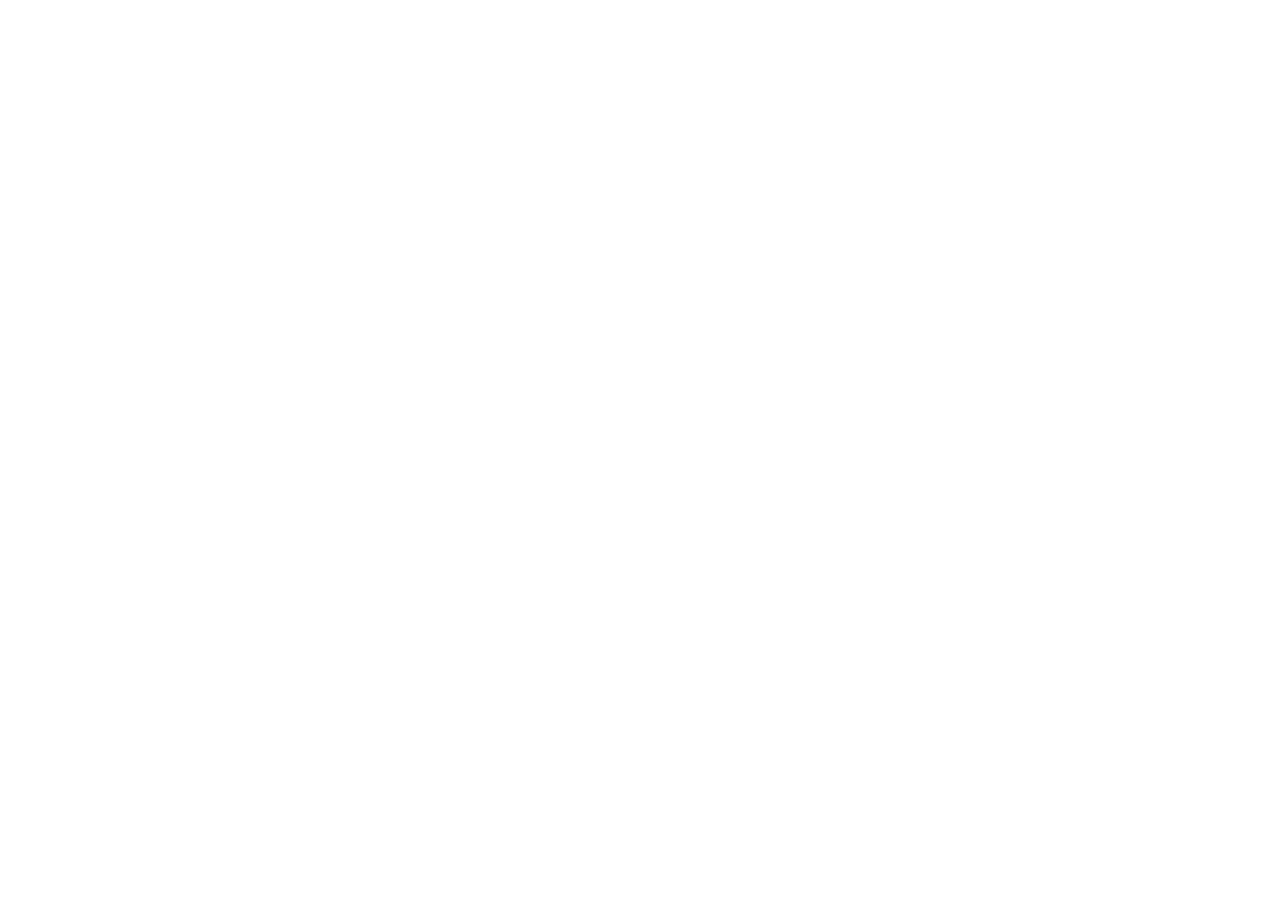
==== index.html @ 861a68bb "Inizializzazione del progetto" ====
<!DOCTYPE html>
<html lang="en">
<head>
    <meta charset="UTF-8">
    <meta http-equiv="X-UA-Compatible" content="IE=edge">
    <meta name="viewport" content="width=device-width, initial-scale=1.0">
    <title>WordPress</title>
    <link rel="stylesheet" href="css/style.css">
</head>
<body>
    <header class="container">

    </header>

    <main class="container">
        <header>

        </header>

        <aside>

        </aside>

        <article>

        </article>

        <aside>
            
        </aside>
    </main>

    <footer class="container">

    </footer>
    
</body>
</html>
---- css/style.css ----
*{
    box-sizing: border-box;
    margin: 0;
    padding: 0;
}

.clearfix::after{
    content: "";
    display: table;
    clear: both;
}
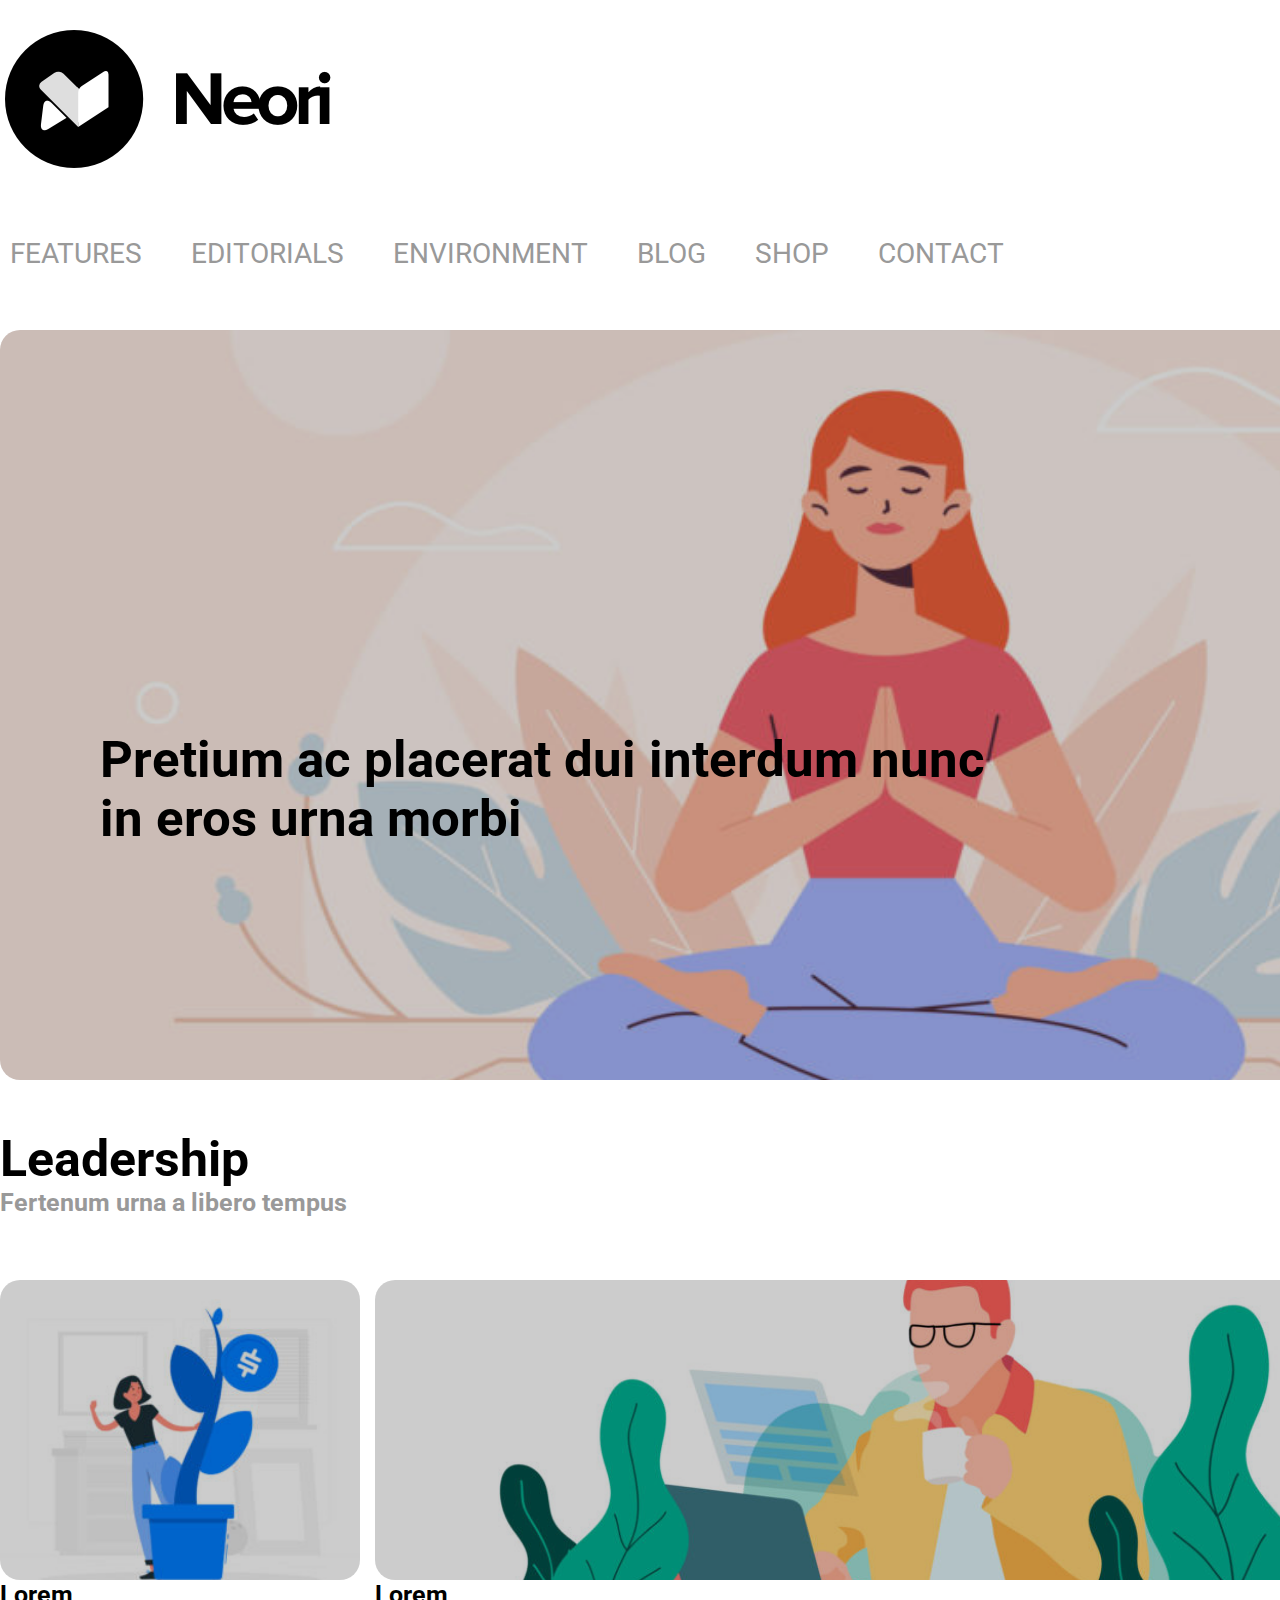
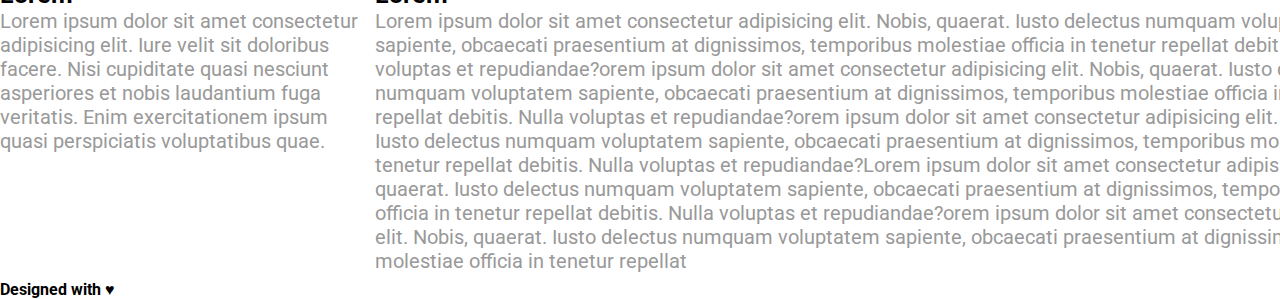
==== commit eb16d15c: "Commit 1" ====
--- a/index.html
+++ b/index.html
@@ -6,18 +6,39 @@
     <meta name="viewport" content="width=device-width, initial-scale=1.0">
     <title>WordPress</title>
     <link rel="stylesheet" href="css/style.css">
+    <link rel="preconnect" href="https://fonts.googleapis.com">
+    <link rel="preconnect" href="https://fonts.gstatic.com" crossorigin>
+    <link href="https://fonts.googleapis.com/css2?family=Roboto&display=swap" rel="stylesheet">
 </head>
 <body>
     <header class="container">
-
+        <img id="logo" src="img/logo.png" alt="Logo">
+        <nav>
+            <ul id="menu">
+                <li>Features</li>
+                <li>Editorials</li>
+                <li>Environment</li>
+                <li>Blog</li>
+                <li>Shop</li>
+                <li>Contact</li>
+            </ul>
+        </nav>
     </header>
 
-    <main class="container">
+    <section class="container">
+        <div id="jumbotron">
+            <h1 class="text-jumbotron">Pretium ac placerat dui interdum nunc in eros urna morbi</h1>
+        </div>
+        
+    </section>
+
+    <main id="content" class="container clearfix">
         <header>
-
+            <h3>Leadership</h3>
+            <h6>Fertenum urna a libero tempus</h6>
         </header>
 
-        <aside>
+        <aside class="aside-left">
 
         </aside>
 
@@ -25,13 +46,34 @@
 
         </article>
 
-        <aside>
-            
+        <aside class="aside-right">
+
         </aside>
     </main>
 
+    <section id="content" class="container clearfix">
+
+         <aside class="text-aside-left">
+             <h5>Lorem</h5>
+             <p>Lorem ipsum dolor sit amet consectetur adipisicing elit. Iure velit sit doloribus facere. Nisi cupiditate quasi nesciunt asperiores et nobis laudantium fuga veritatis. Enim exercitationem ipsum quasi perspiciatis voluptatibus quae.</p>
+
+        </aside>
+
+
+        <article id="text-article">
+            <h5>Lorem</h5>
+            <p>Lorem ipsum dolor sit amet consectetur adipisicing elit. Nobis, quaerat. Iusto delectus numquam voluptatem sapiente, obcaecati praesentium at dignissimos, temporibus molestiae officia in tenetur repellat debitis. Nulla voluptas et repudiandae?orem ipsum dolor sit amet consectetur adipisicing elit. Nobis, quaerat. Iusto delectus numquam voluptatem sapiente, obcaecati praesentium at dignissimos, temporibus molestiae officia in tenetur repellat debitis. Nulla voluptas et repudiandae?orem ipsum dolor sit amet consectetur adipisicing elit. Nobis, quaerat. Iusto delectus numquam voluptatem sapiente, obcaecati praesentium at dignissimos, temporibus molestiae officia in tenetur repellat debitis. Nulla voluptas et repudiandae?Lorem ipsum dolor sit amet consectetur adipisicing elit. Nobis, quaerat. Iusto delectus numquam voluptatem sapiente, obcaecati praesentium at dignissimos, temporibus molestiae officia in tenetur repellat debitis. Nulla voluptas et repudiandae?orem ipsum dolor sit amet consectetur adipisicing elit. Nobis, quaerat. Iusto delectus numquam voluptatem sapiente, obcaecati praesentium at dignissimos, temporibus molestiae officia in tenetur repellat</p>
+
+        </article>
+
+        <aside class="text-aside-right">
+            <h5>Lorem</h5>
+            <p>Lorem ipsum dolor sit amet consectetur adipisicing elit. Iure velit sit doloribus facere. Nisi cupiditate quasi nesciunt asperiores et nobis laudantium fuga veritatis. Enim exercitationem ipsum quasi perspiciatis voluptatibus quae.</p>
+        </aside>
+    </section>
+
     <footer class="container">
-
+        <h4>Designed with &hearts;</h4>
     </footer>
     
 </body>
--- a/css/style.css
+++ b/css/style.css
@@ -10,3 +10,125 @@
     clear: both;
 }
 
+.container{
+    width: 1800px;
+    margin: 0 auto;
+    font-family: 'Roboto', sans-serif;
+}
+
+header.container{
+    margin: 25px auto 50px;
+}
+
+#logo{
+    padding: 5px;
+}
+
+ul#menu li{
+    display: inline-block;
+    font-size: 28px;
+    margin: 50px 25px 0 0;
+    padding: 10px;
+    color: #999999;
+    text-transform: uppercase;
+}
+
+#jumbotron{
+    background-image: url(../img/banner.jpg);
+    height: 750px;
+    filter: brightness(0.8);
+    border-radius: 20px;
+    position: relative;
+    background-size: cover;
+    margin-bottom: 50px;
+    background-position-y: center;
+}
+
+.text-jumbotron{
+    position: absolute;
+    left: 100px;
+    bottom: 100px;
+    height: 250px;
+    width: 50%;
+    font-size: 51px; 
+}
+
+main#content > header{
+    height: 150px;
+}
+
+h3{
+    font-size: 50px;
+}
+
+h6{
+    font-size: 25px;
+    color: #999999;
+}
+
+main#content aside, main#content article{
+    height: 300px;
+    background-size: cover;
+    float: left;
+    filter: brightness(0.8);
+    border-radius: 20px;
+}
+
+main#content aside{
+    width: 20%;
+}
+    
+main#content article{
+    width: calc(60% - 30px);
+    margin: 0 15px;
+    background-image: url(../img/banner-2.jpg);
+    background-position-y: center;
+}
+
+.aside-left{
+    background-image: url(../img/img-1.jpg);
+}
+
+.aside-right{
+    background-image: url(../img/img-3.jpg);
+}
+
+h5{
+    font-size: 25px;
+}
+
+.text-aside-left{
+    float: left;
+}
+
+.text-aside-right{
+    float: left;
+}
+
+.text-article{
+    float: left;
+}
+
+section#content aside, section#content article{
+    height: 300px;
+    float: left;
+
+}
+
+section#content aside{
+    width: 20%;
+}
+    
+section#content article{
+    width: calc(60% - 30px);
+    margin: 0 15px;
+}
+
+p{
+    font-size: 20px;
+    color: #999999;
+}
+
+/* h4{
+    text-align: center;
+} */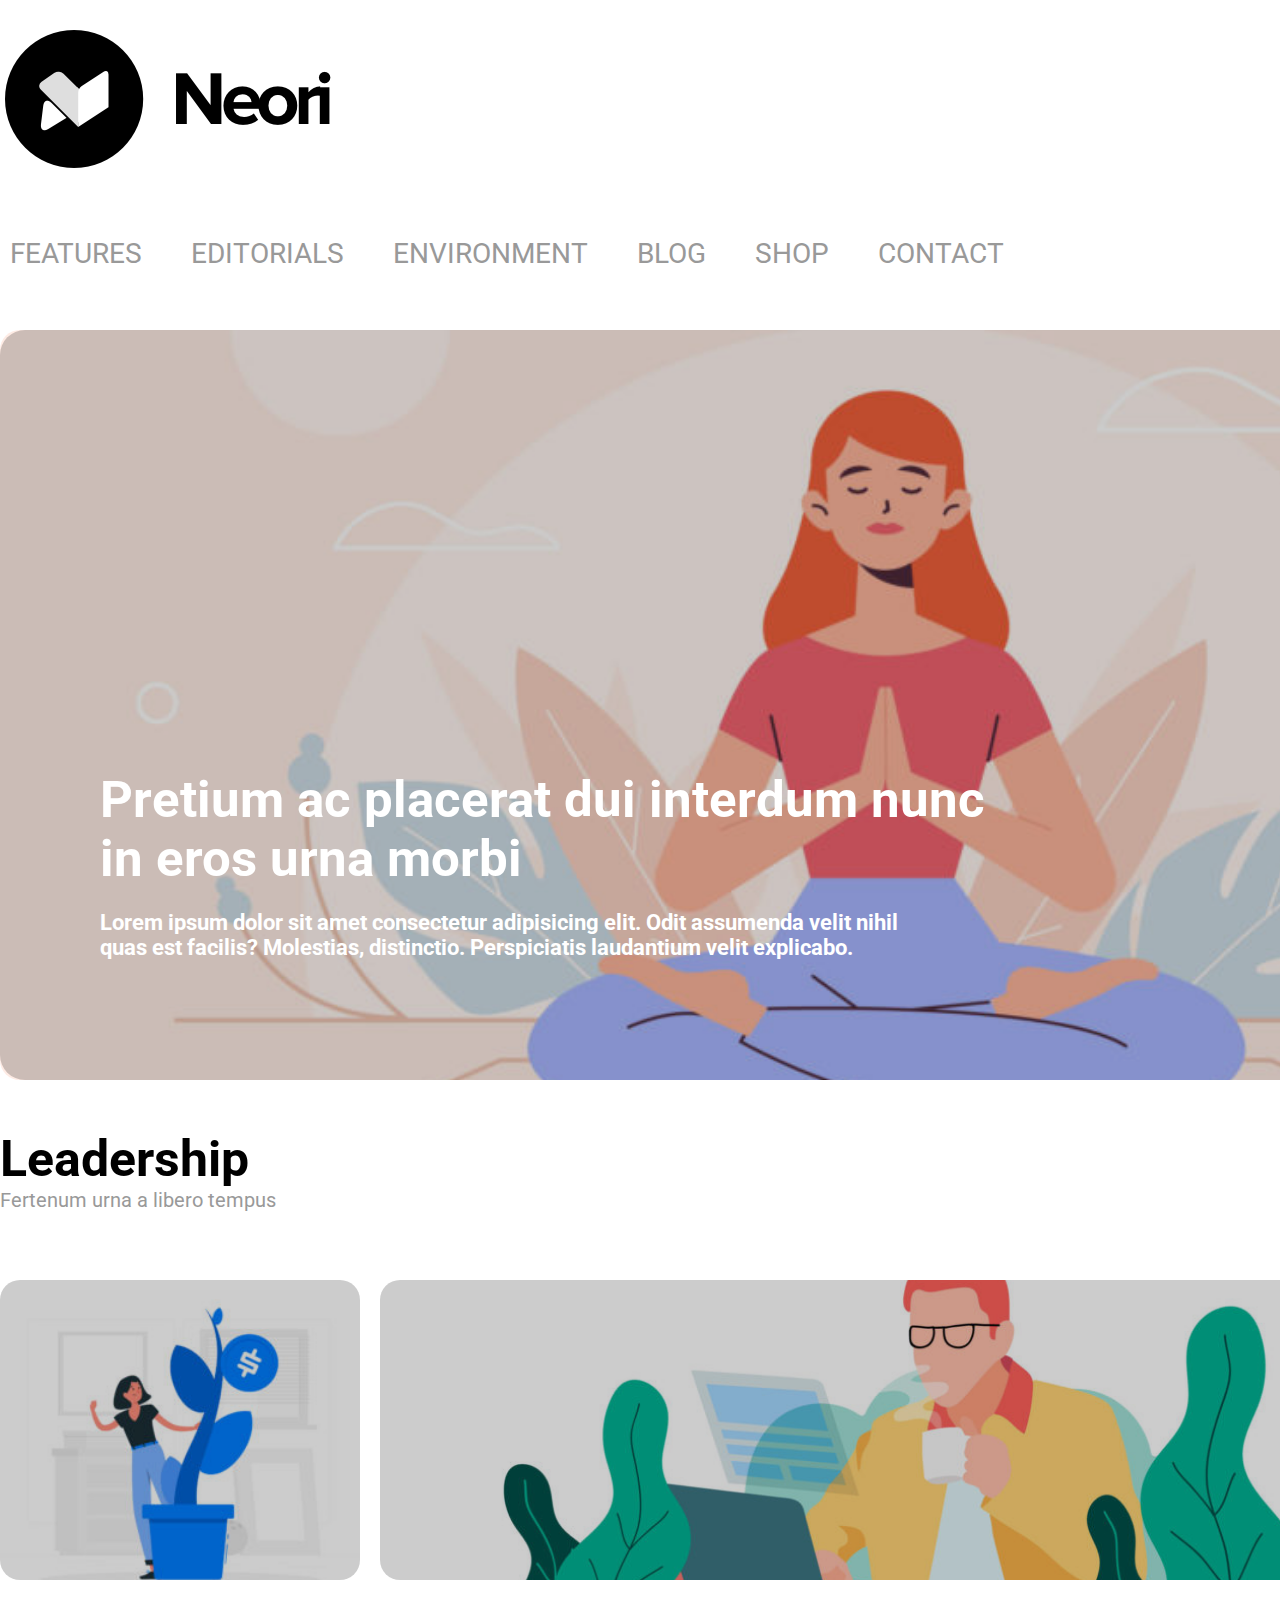
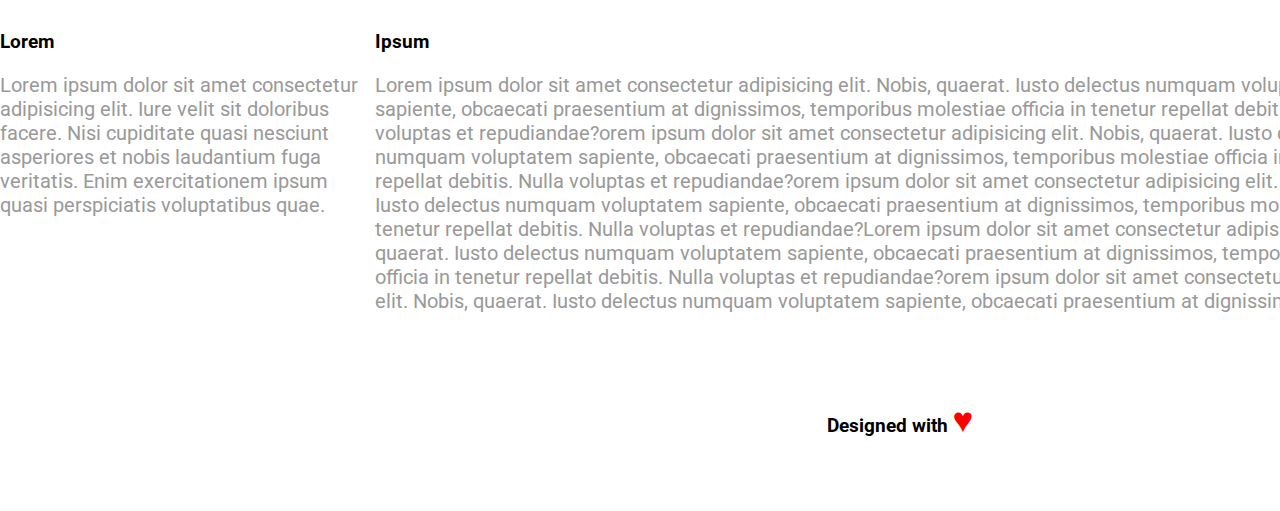
==== commit 7a941e41: "Commit 2" ====
--- a/index.html
+++ b/index.html
@@ -27,7 +27,9 @@
 
     <section class="container">
         <div id="jumbotron">
+            <div class="layover"></div>
             <h1 class="text-jumbotron">Pretium ac placerat dui interdum nunc in eros urna morbi</h1>
+            <h4 class="under-text-jumbotron">Lorem ipsum dolor sit amet consectetur adipisicing elit. Odit assumenda velit nihil quas est facilis? Molestias, distinctio. Perspiciatis laudantium velit explicabo.</h4>
         </div>
         
     </section>
@@ -35,7 +37,7 @@
     <main id="content" class="container clearfix">
         <header>
             <h3>Leadership</h3>
-            <h6>Fertenum urna a libero tempus</h6>
+            <span>Fertenum urna a libero tempus</span>
         </header>
 
         <aside class="aside-left">
@@ -61,8 +63,8 @@
 
 
         <article id="text-article">
-            <h5>Lorem</h5>
-            <p>Lorem ipsum dolor sit amet consectetur adipisicing elit. Nobis, quaerat. Iusto delectus numquam voluptatem sapiente, obcaecati praesentium at dignissimos, temporibus molestiae officia in tenetur repellat debitis. Nulla voluptas et repudiandae?orem ipsum dolor sit amet consectetur adipisicing elit. Nobis, quaerat. Iusto delectus numquam voluptatem sapiente, obcaecati praesentium at dignissimos, temporibus molestiae officia in tenetur repellat debitis. Nulla voluptas et repudiandae?orem ipsum dolor sit amet consectetur adipisicing elit. Nobis, quaerat. Iusto delectus numquam voluptatem sapiente, obcaecati praesentium at dignissimos, temporibus molestiae officia in tenetur repellat debitis. Nulla voluptas et repudiandae?Lorem ipsum dolor sit amet consectetur adipisicing elit. Nobis, quaerat. Iusto delectus numquam voluptatem sapiente, obcaecati praesentium at dignissimos, temporibus molestiae officia in tenetur repellat debitis. Nulla voluptas et repudiandae?orem ipsum dolor sit amet consectetur adipisicing elit. Nobis, quaerat. Iusto delectus numquam voluptatem sapiente, obcaecati praesentium at dignissimos, temporibus molestiae officia in tenetur repellat</p>
+            <h5>Ipsum</h5>
+            <p>Lorem ipsum dolor sit amet consectetur adipisicing elit. Nobis, quaerat. Iusto delectus numquam voluptatem sapiente, obcaecati praesentium at dignissimos, temporibus molestiae officia in tenetur repellat debitis. Nulla voluptas et repudiandae?orem ipsum dolor sit amet consectetur adipisicing elit. Nobis, quaerat. Iusto delectus numquam voluptatem sapiente, obcaecati praesentium at dignissimos, temporibus molestiae officia in tenetur repellat debitis. Nulla voluptas et repudiandae?orem ipsum dolor sit amet consectetur adipisicing elit. Nobis, quaerat. Iusto delectus numquam voluptatem sapiente, obcaecati praesentium at dignissimos, temporibus molestiae officia in tenetur repellat debitis. Nulla voluptas et repudiandae?Lorem ipsum dolor sit amet consectetur adipisicing elit. Nobis, quaerat. Iusto delectus numquam voluptatem sapiente, obcaecati praesentium at dignissimos, temporibus molestiae officia in tenetur repellat debitis. Nulla voluptas et repudiandae?orem ipsum dolor sit amet consectetur adipisicing elit. Nobis, quaerat. Iusto delectus numquam voluptatem sapiente, obcaecati praesentium at dignissimos</p>
 
         </article>
 
@@ -73,7 +75,9 @@
     </section>
 
     <footer class="container">
-        <h4>Designed with &hearts;</h4>
+        <div id="powder">
+            <h5>Designed with <span id="hearts">&hearts;</span></h5>
+        </div>
     </footer>
     
 </body>
--- a/css/style.css
+++ b/css/style.css
@@ -36,7 +36,7 @@
 #jumbotron{
     background-image: url(../img/banner.jpg);
     height: 750px;
-    filter: brightness(0.8);
+    /* filter: brightness(0.8); */
     border-radius: 20px;
     position: relative;
     background-size: cover;
@@ -47,10 +47,21 @@
 .text-jumbotron{
     position: absolute;
     left: 100px;
-    bottom: 100px;
+    bottom: 60px;
     height: 250px;
     width: 50%;
     font-size: 51px; 
+    color: white;
+
+}
+
+.under-text-jumbotron{
+    position: absolute;
+    left: 100px;
+    bottom: 120px;
+    width: 45%;
+    font-size: 22px;
+    color: white;
 }
 
 main#content > header{
@@ -72,6 +83,7 @@
     float: left;
     filter: brightness(0.8);
     border-radius: 20px;
+    margin-bottom: 50px;
 }
 
 main#content aside{
@@ -79,8 +91,8 @@
 }
     
 main#content article{
-    width: calc(60% - 30px);
-    margin: 0 15px;
+    width: calc(60% - 40px);
+    margin: 0 20px;
     background-image: url(../img/banner-2.jpg);
     background-position-y: center;
 }
@@ -94,7 +106,8 @@
 }
 
 h5{
-    font-size: 25px;
+    font-size: 19px;
+    margin-bottom: 20px;
 }
 
 .text-aside-left{
@@ -112,7 +125,6 @@
 section#content aside, section#content article{
     height: 300px;
     float: left;
-
 }
 
 section#content aside{
@@ -124,11 +136,29 @@
     margin: 0 15px;
 }
 
-p{
+p, span{
     font-size: 20px;
     color: #999999;
 }
 
-/* h4{
+#powder{
     text-align: center;
-} */+    margin: 70px;
+    font-size: 26px;
+    color: black;
+}
+
+#hearts{
+    color: red;
+    font-size: 35px;
+}
+
+.layover{
+    background-color: rgba(0,0,0,0.2);
+    position: absolute;
+    top: 0;
+    left: 0;
+    right: 0;
+    bottom: 0;
+    border-radius: 25px;
+}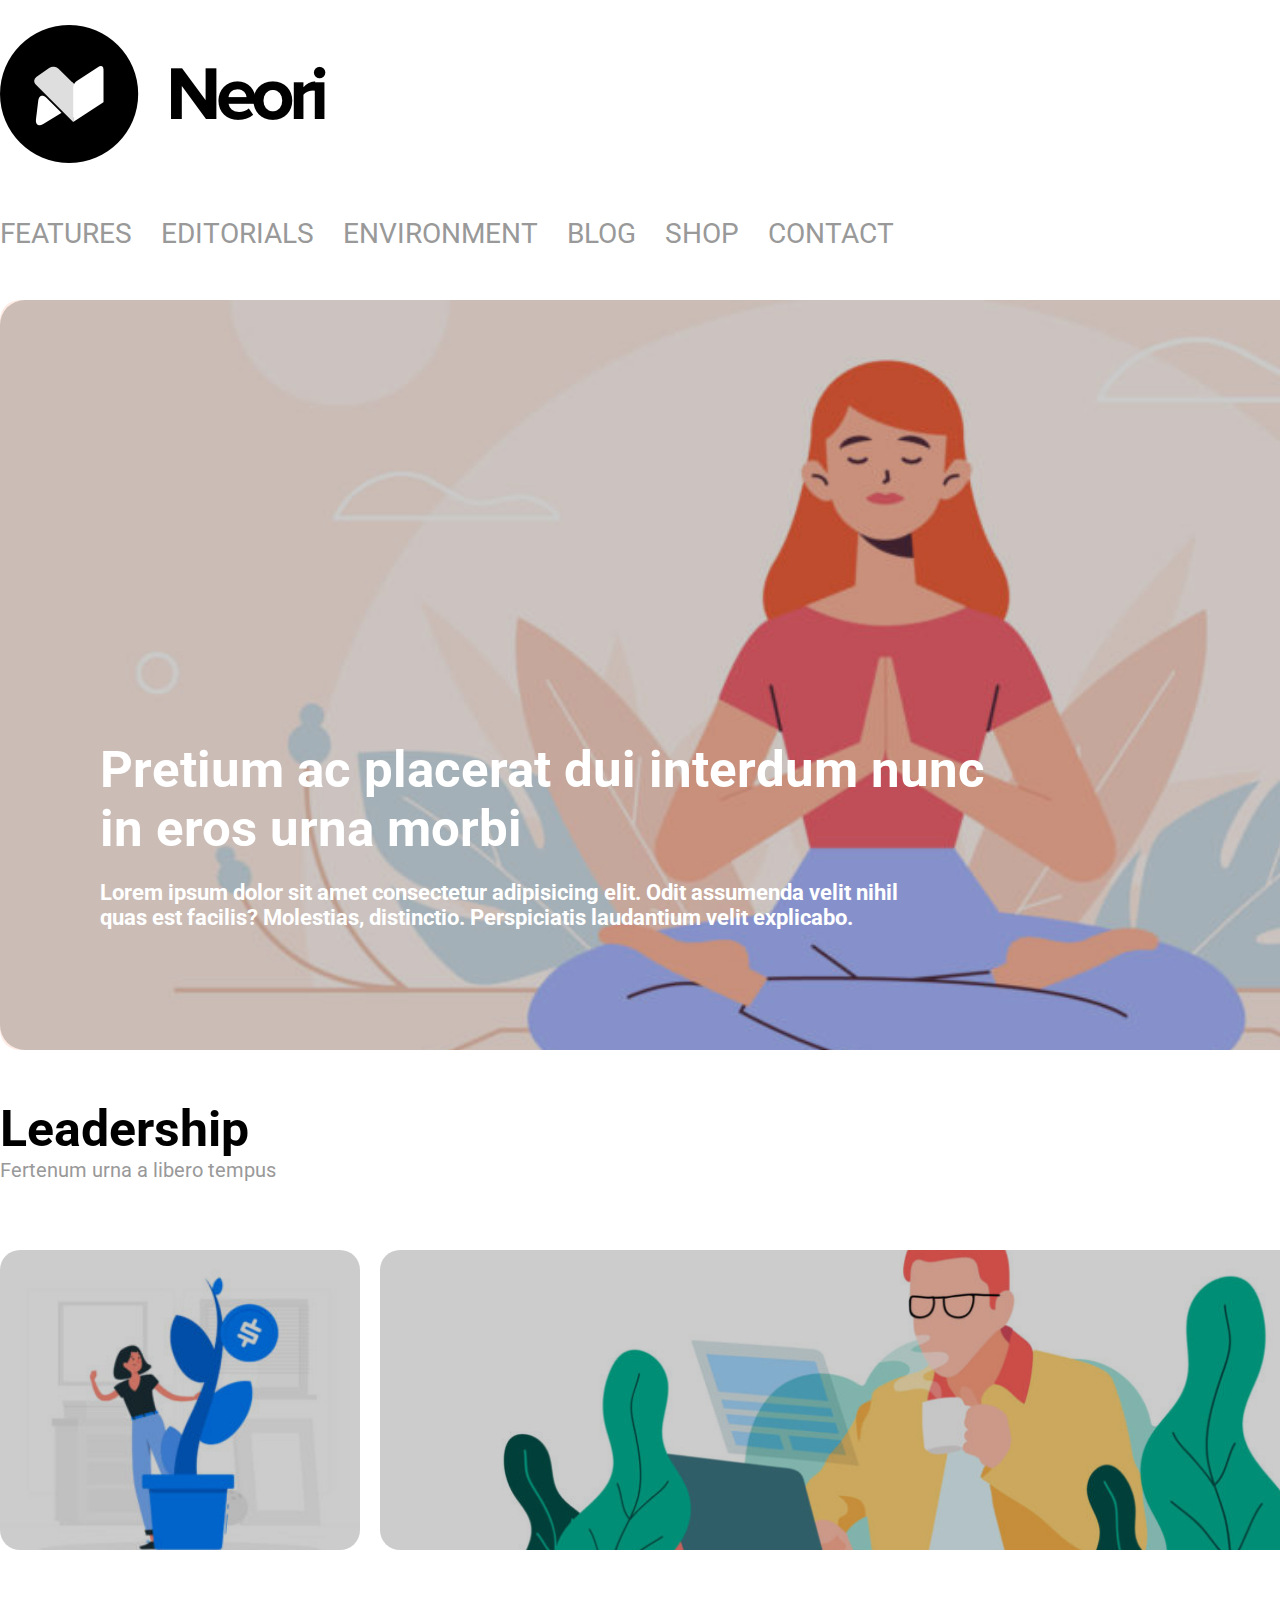
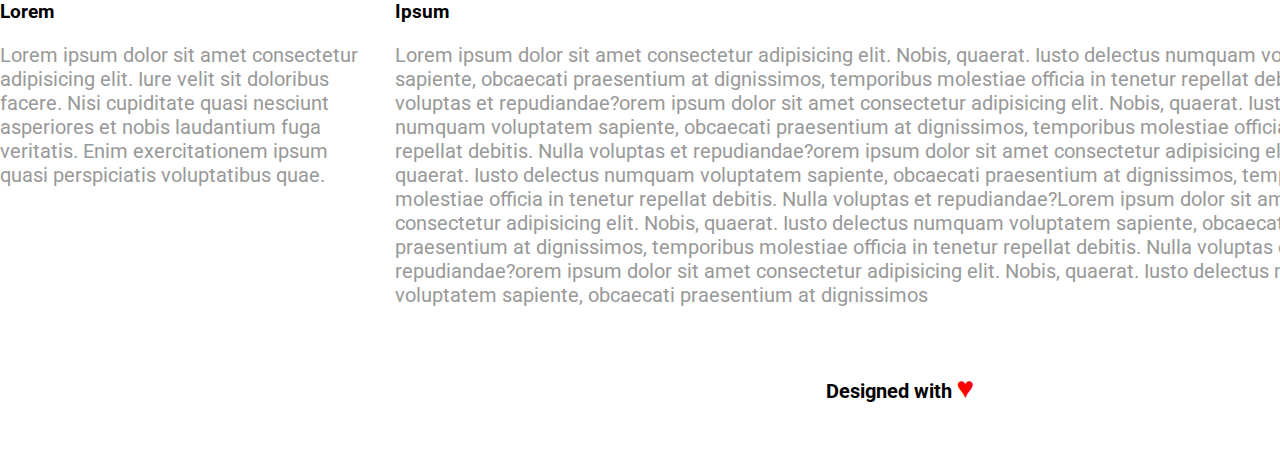
==== commit a0535c09: "Pulizia codice" ====
--- a/index.html
+++ b/index.html
@@ -11,8 +11,9 @@
     <link href="https://fonts.googleapis.com/css2?family=Roboto&display=swap" rel="stylesheet">
 </head>
 <body>
+    <!-- Logo principale + menu  -->
     <header class="container">
-        <img id="logo" src="img/logo.png" alt="Logo">
+        <img src="img/logo.png" alt="Logo">
         <nav>
             <ul id="menu">
                 <li>Features</li>
@@ -25,6 +26,7 @@
         </nav>
     </header>
 
+    <!-- Jumbotron -->
     <section class="container">
         <div id="jumbotron">
             <div class="layover"></div>
@@ -34,6 +36,7 @@
         
     </section>
 
+    <!-- Foto articoli -->
     <main id="content" class="container clearfix">
         <header>
             <h3>Leadership</h3>
@@ -53,30 +56,29 @@
         </aside>
     </main>
 
+    <!-- Testo articoli -->
     <section id="content" class="container clearfix">
 
-         <aside class="text-aside-left">
-             <h5>Lorem</h5>
-             <p>Lorem ipsum dolor sit amet consectetur adipisicing elit. Iure velit sit doloribus facere. Nisi cupiditate quasi nesciunt asperiores et nobis laudantium fuga veritatis. Enim exercitationem ipsum quasi perspiciatis voluptatibus quae.</p>
-
+        <aside id="text-aside-left">
+            <h5>Lorem</h5>
+            <p>Lorem ipsum dolor sit amet consectetur adipisicing elit. Iure velit sit doloribus facere. Nisi cupiditate quasi nesciunt asperiores et nobis laudantium fuga veritatis. Enim exercitationem ipsum quasi perspiciatis voluptatibus quae.</p>
         </aside>
-
 
         <article id="text-article">
             <h5>Ipsum</h5>
             <p>Lorem ipsum dolor sit amet consectetur adipisicing elit. Nobis, quaerat. Iusto delectus numquam voluptatem sapiente, obcaecati praesentium at dignissimos, temporibus molestiae officia in tenetur repellat debitis. Nulla voluptas et repudiandae?orem ipsum dolor sit amet consectetur adipisicing elit. Nobis, quaerat. Iusto delectus numquam voluptatem sapiente, obcaecati praesentium at dignissimos, temporibus molestiae officia in tenetur repellat debitis. Nulla voluptas et repudiandae?orem ipsum dolor sit amet consectetur adipisicing elit. Nobis, quaerat. Iusto delectus numquam voluptatem sapiente, obcaecati praesentium at dignissimos, temporibus molestiae officia in tenetur repellat debitis. Nulla voluptas et repudiandae?Lorem ipsum dolor sit amet consectetur adipisicing elit. Nobis, quaerat. Iusto delectus numquam voluptatem sapiente, obcaecati praesentium at dignissimos, temporibus molestiae officia in tenetur repellat debitis. Nulla voluptas et repudiandae?orem ipsum dolor sit amet consectetur adipisicing elit. Nobis, quaerat. Iusto delectus numquam voluptatem sapiente, obcaecati praesentium at dignissimos</p>
-
         </article>
 
-        <aside class="text-aside-right">
+        <aside id="text-aside-right">
             <h5>Lorem</h5>
             <p>Lorem ipsum dolor sit amet consectetur adipisicing elit. Iure velit sit doloribus facere. Nisi cupiditate quasi nesciunt asperiores et nobis laudantium fuga veritatis. Enim exercitationem ipsum quasi perspiciatis voluptatibus quae.</p>
         </aside>
     </section>
 
+    <!-- Sponsor -->
     <footer class="container">
         <div id="powder">
-            <h5>Designed with <span id="hearts">&hearts;</span></h5>
+            <h4>Designed with <span id="hearts">&hearts;</span></h4>
         </div>
     </footer>
     
--- a/css/style.css
+++ b/css/style.css
@@ -20,15 +20,10 @@
     margin: 25px auto 50px;
 }
 
-#logo{
-    padding: 5px;
-}
-
 ul#menu li{
     display: inline-block;
     font-size: 28px;
     margin: 50px 25px 0 0;
-    padding: 10px;
     color: #999999;
     text-transform: uppercase;
 }
@@ -36,7 +31,6 @@
 #jumbotron{
     background-image: url(../img/banner.jpg);
     height: 750px;
-    /* filter: brightness(0.8); */
     border-radius: 20px;
     position: relative;
     background-size: cover;
@@ -52,7 +46,6 @@
     width: 50%;
     font-size: 51px; 
     color: white;
-
 }
 
 .under-text-jumbotron{
@@ -70,11 +63,6 @@
 
 h3{
     font-size: 50px;
-}
-
-h6{
-    font-size: 25px;
-    color: #999999;
 }
 
 main#content aside, main#content article{
@@ -110,15 +98,7 @@
     margin-bottom: 20px;
 }
 
-.text-aside-left{
-    float: left;
-}
-
-.text-aside-right{
-    float: left;
-}
-
-.text-article{
+#text-aside-right, #text-aside-left, #text-article{
     float: left;
 }
 
@@ -132,8 +112,8 @@
 }
     
 section#content article{
-    width: calc(60% - 30px);
-    margin: 0 15px;
+    width: calc(60% - 70px);
+    margin: 0 35px;
 }
 
 p, span{
@@ -144,13 +124,12 @@
 #powder{
     text-align: center;
     margin: 70px;
-    font-size: 26px;
-    color: black;
+    font-size: 20px;
 }
 
 #hearts{
     color: red;
-    font-size: 35px;
+    font-size: 30px;
 }
 
 .layover{
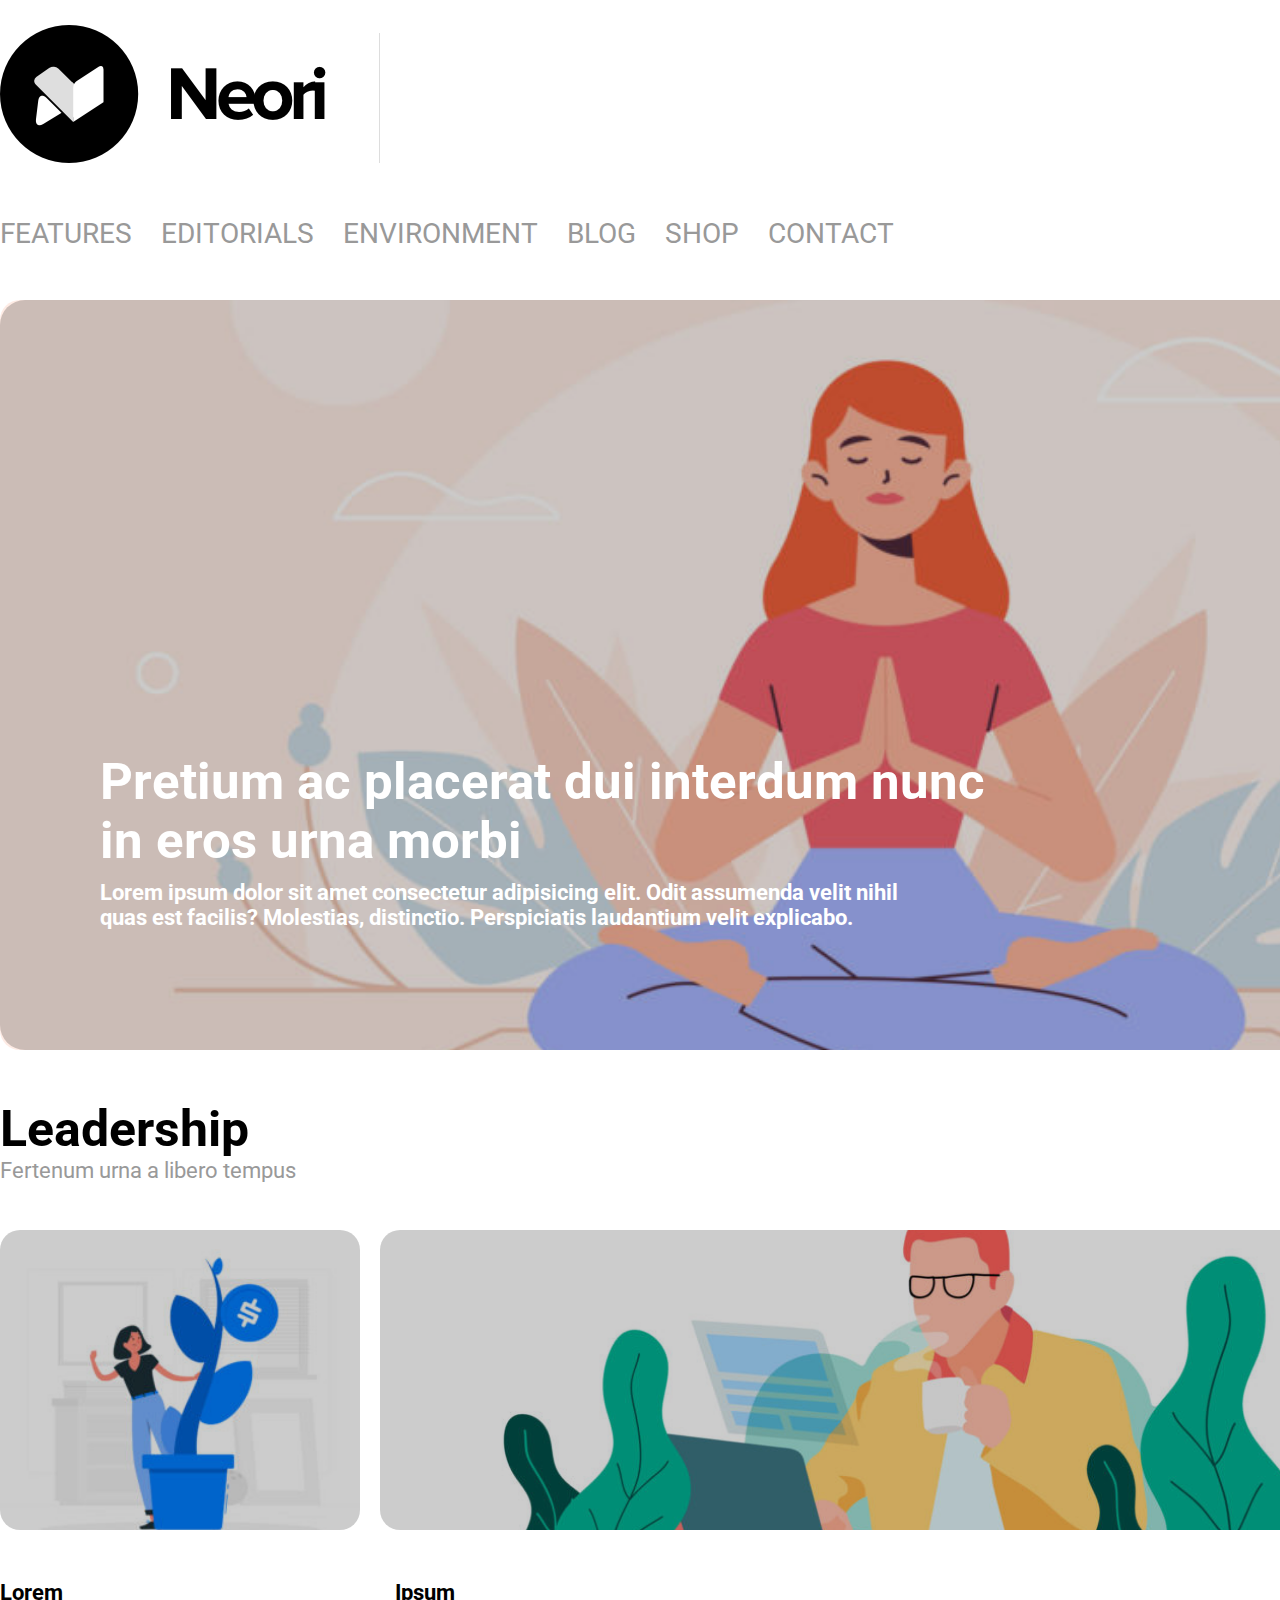
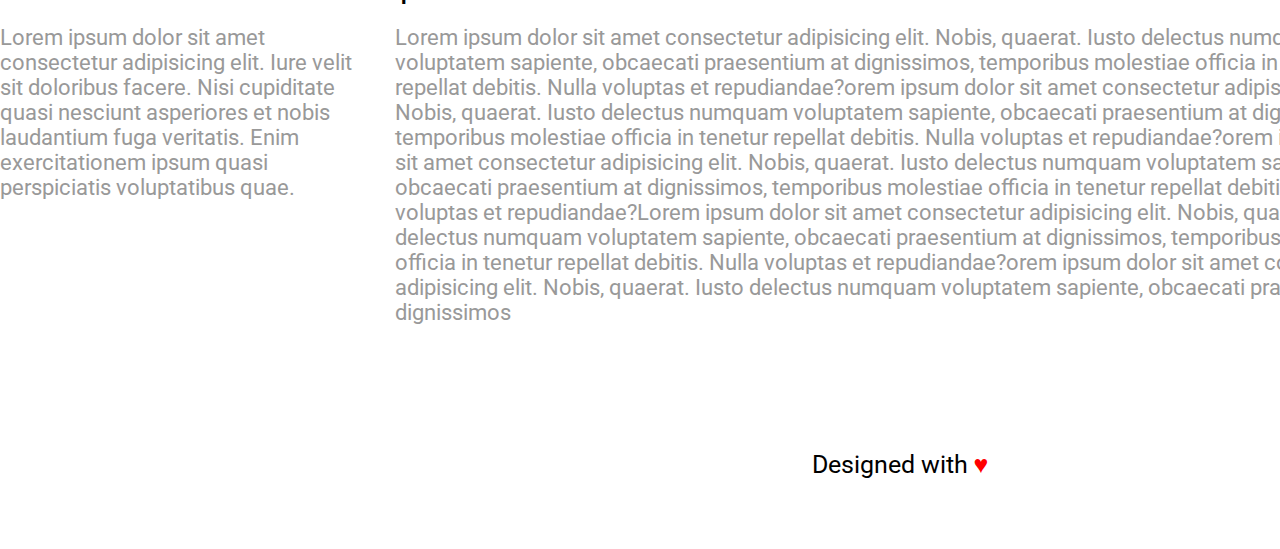
==== commit b1be7990: "Aggiunto bordino + pulizia" ====
--- a/index.html
+++ b/index.html
@@ -14,6 +14,7 @@
     <!-- Logo principale + menu  -->
     <header class="container">
         <img src="img/logo.png" alt="Logo">
+        <div id="border"></div>
         <nav>
             <ul id="menu">
                 <li>Features</li>
@@ -37,10 +38,10 @@
     </section>
 
     <!-- Foto articoli -->
-    <main id="content" class="container clearfix">
+    <main id="content-img" class="container clearfix">
         <header>
             <h3>Leadership</h3>
-            <span>Fertenum urna a libero tempus</span>
+            <p>Fertenum urna a libero tempus</p>
         </header>
 
         <aside class="aside-left">
@@ -57,7 +58,7 @@
     </main>
 
     <!-- Testo articoli -->
-    <section id="content" class="container clearfix">
+    <section id="content-text" class="container clearfix">
 
         <aside id="text-aside-left">
             <h5>Lorem</h5>
@@ -77,8 +78,9 @@
 
     <!-- Sponsor -->
     <footer class="container">
-        <div id="powder">
-            <h4>Designed with <span id="hearts">&hearts;</span></h4>
+        <div id="foot">
+            <span id="sponsor">Designed with</span> 
+            <span id="hearts">&hearts;</span>
         </div>
     </footer>
     
--- a/css/style.css
+++ b/css/style.css
@@ -14,6 +14,13 @@
     width: 1800px;
     margin: 0 auto;
     font-family: 'Roboto', sans-serif;
+}
+
+#border{
+    height: 130px;
+    width: 50px;
+    display: inline-block;
+    border-right: 1px #dddddd solid;
 }
 
 header.container{
@@ -38,34 +45,33 @@
     background-position-y: center;
 }
 
+#jumbotron .text-jumbotron, .under-text-jumbotron{
+    color: white;
+    left: 100px;
+    position: absolute;
+}
+
 .text-jumbotron{
-    position: absolute;
-    left: 100px;
-    bottom: 60px;
-    height: 250px;
+    bottom: 180px;
     width: 50%;
     font-size: 51px; 
-    color: white;
 }
 
 .under-text-jumbotron{
-    position: absolute;
-    left: 100px;
     bottom: 120px;
     width: 45%;
     font-size: 22px;
-    color: white;
 }
 
-main#content > header{
-    height: 150px;
+main#content-img > header{
+    height: 130px;
 }
 
 h3{
     font-size: 50px;
 }
 
-main#content aside, main#content article{
+main#content-img aside, main#content-img article{
     height: 300px;
     background-size: cover;
     float: left;
@@ -74,11 +80,11 @@
     margin-bottom: 50px;
 }
 
-main#content aside{
+main#content-img aside{
     width: 20%;
 }
     
-main#content article{
+main#content-img article{
     width: calc(60% - 40px);
     margin: 0 20px;
     background-image: url(../img/banner-2.jpg);
@@ -94,7 +100,7 @@
 }
 
 h5{
-    font-size: 19px;
+    font-size: 22px;
     margin-bottom: 20px;
 }
 
@@ -102,34 +108,37 @@
     float: left;
 }
 
-section#content aside, section#content article{
-    height: 300px;
+section#content-text aside, section#content-text article{
+    height: 400px;
     float: left;
 }
 
-section#content aside{
+section#content-text aside{
     width: 20%;
 }
     
-section#content article{
+section#content-text article{
     width: calc(60% - 70px);
     margin: 0 35px;
 }
 
-p, span{
-    font-size: 20px;
+p{
+    font-size: 22px;
     color: #999999;
 }
 
-#powder{
+#foot{
     text-align: center;
     margin: 70px;
-    font-size: 20px;
+    font-size: 25px;
+}
+
+#sponsor{
+    color: black; 
 }
 
 #hearts{
     color: red;
-    font-size: 30px;
 }
 
 .layover{
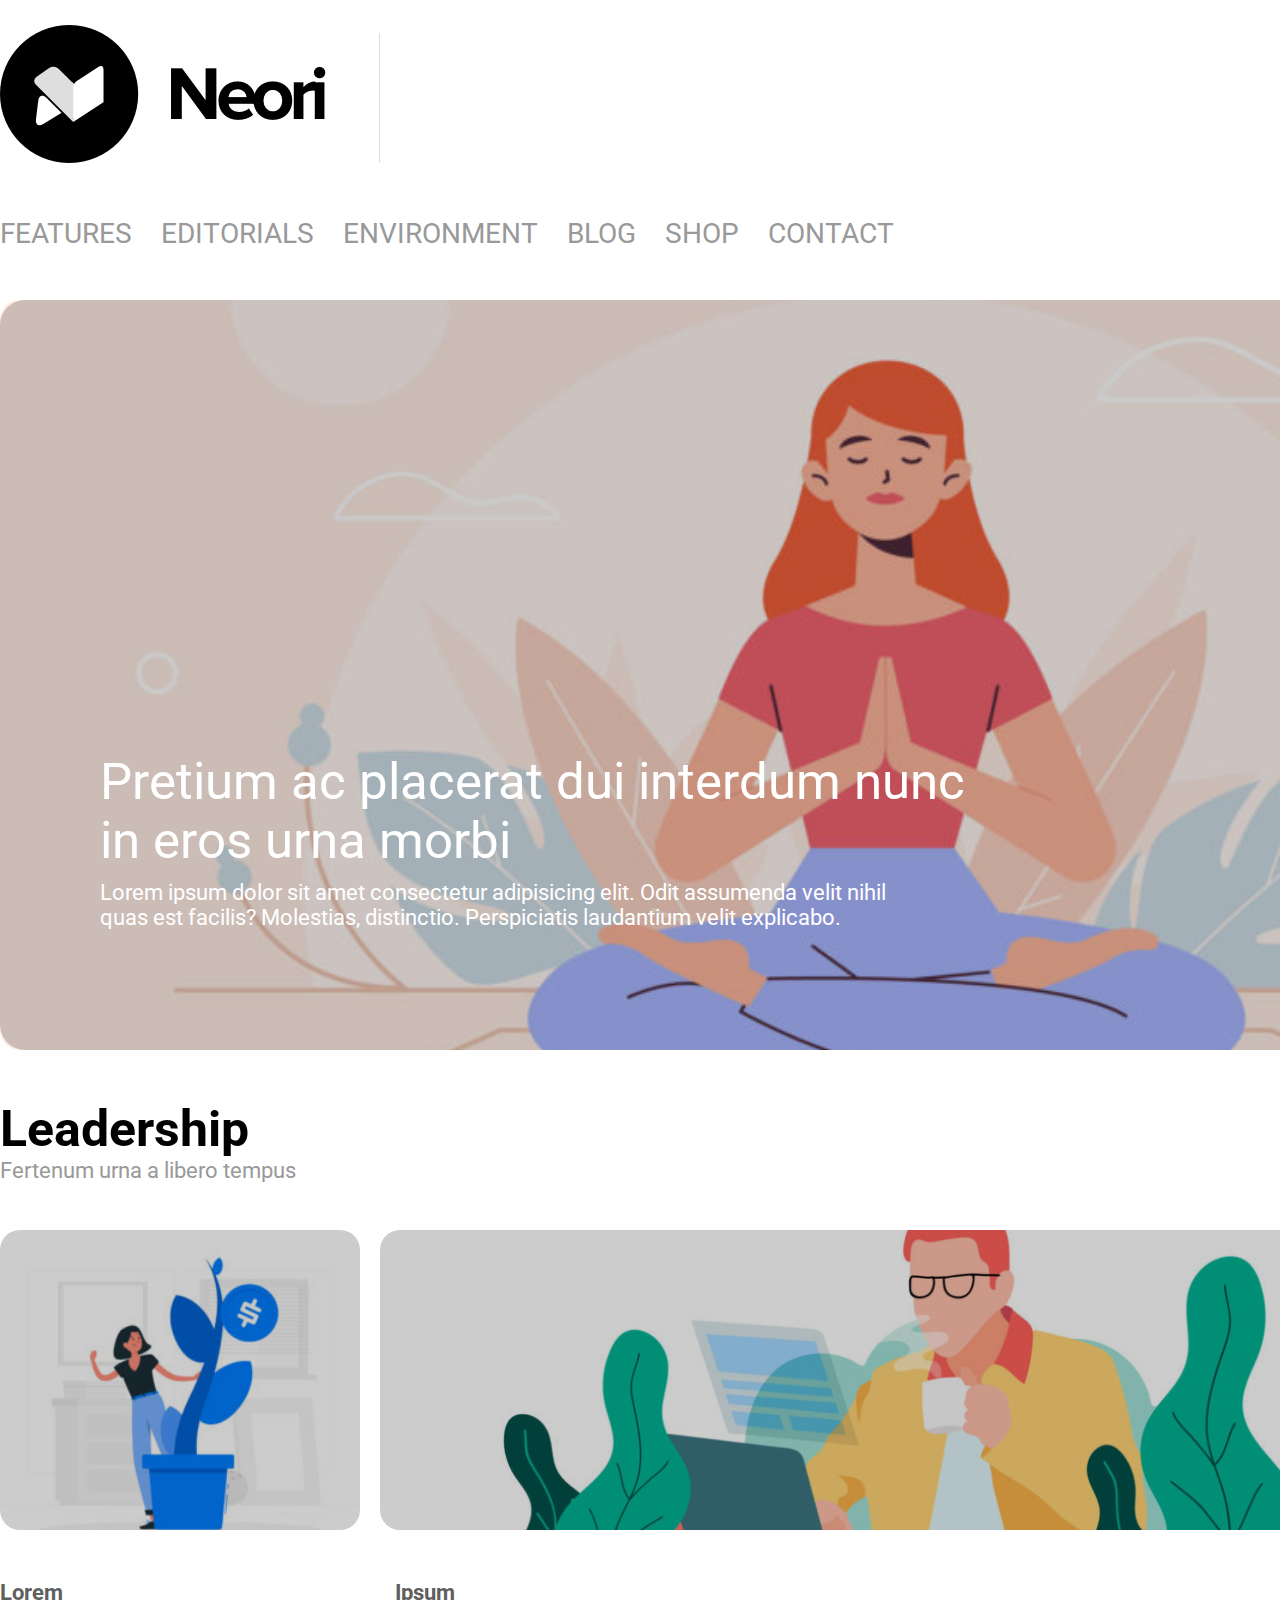
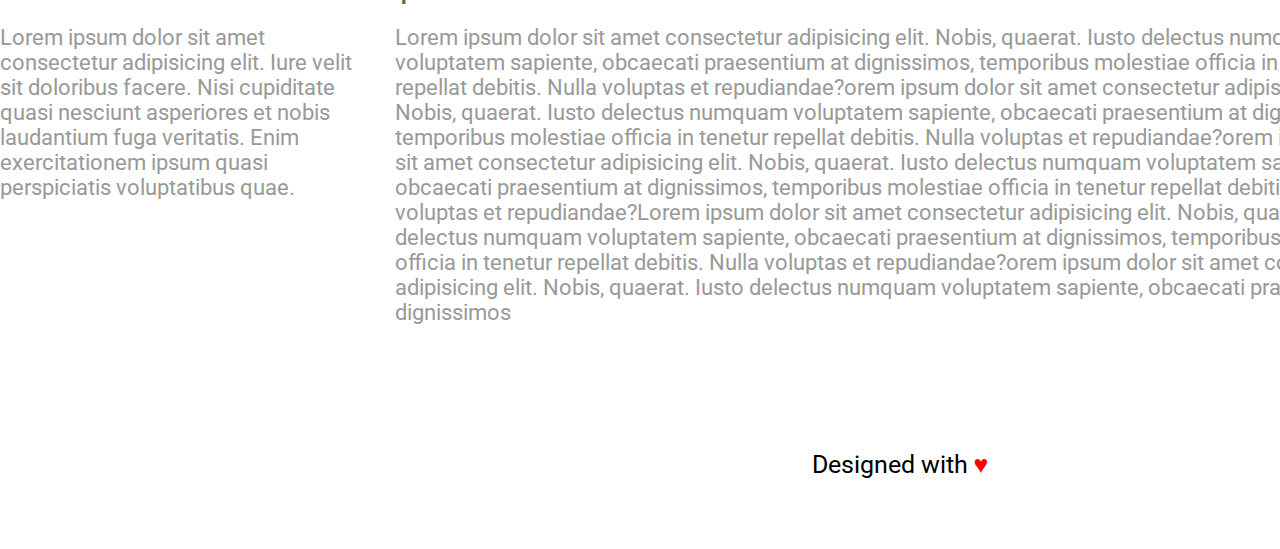
==== commit 36b7f84b: "Pulizia codice" ====
--- a/index.html
+++ b/index.html
@@ -31,8 +31,8 @@
     <section class="container">
         <div id="jumbotron">
             <div class="layover"></div>
-            <h1 class="text-jumbotron">Pretium ac placerat dui interdum nunc in eros urna morbi</h1>
-            <h4 class="under-text-jumbotron">Lorem ipsum dolor sit amet consectetur adipisicing elit. Odit assumenda velit nihil quas est facilis? Molestias, distinctio. Perspiciatis laudantium velit explicabo.</h4>
+            <p class="text-jumbotron">Pretium ac placerat dui interdum nunc in eros urna morbi</p>
+            <p class="under-text-jumbotron">Lorem ipsum dolor sit amet consectetur adipisicing elit. Odit assumenda velit nihil quas est facilis? Molestias, distinctio. Perspiciatis laudantium velit explicabo.</p>
         </div>
         
     </section>
--- a/css/style.css
+++ b/css/style.css
@@ -102,6 +102,7 @@
 h5{
     font-size: 22px;
     margin-bottom: 20px;
+    color: #5f5f5f;
 }
 
 #text-aside-right, #text-aside-left, #text-article{
